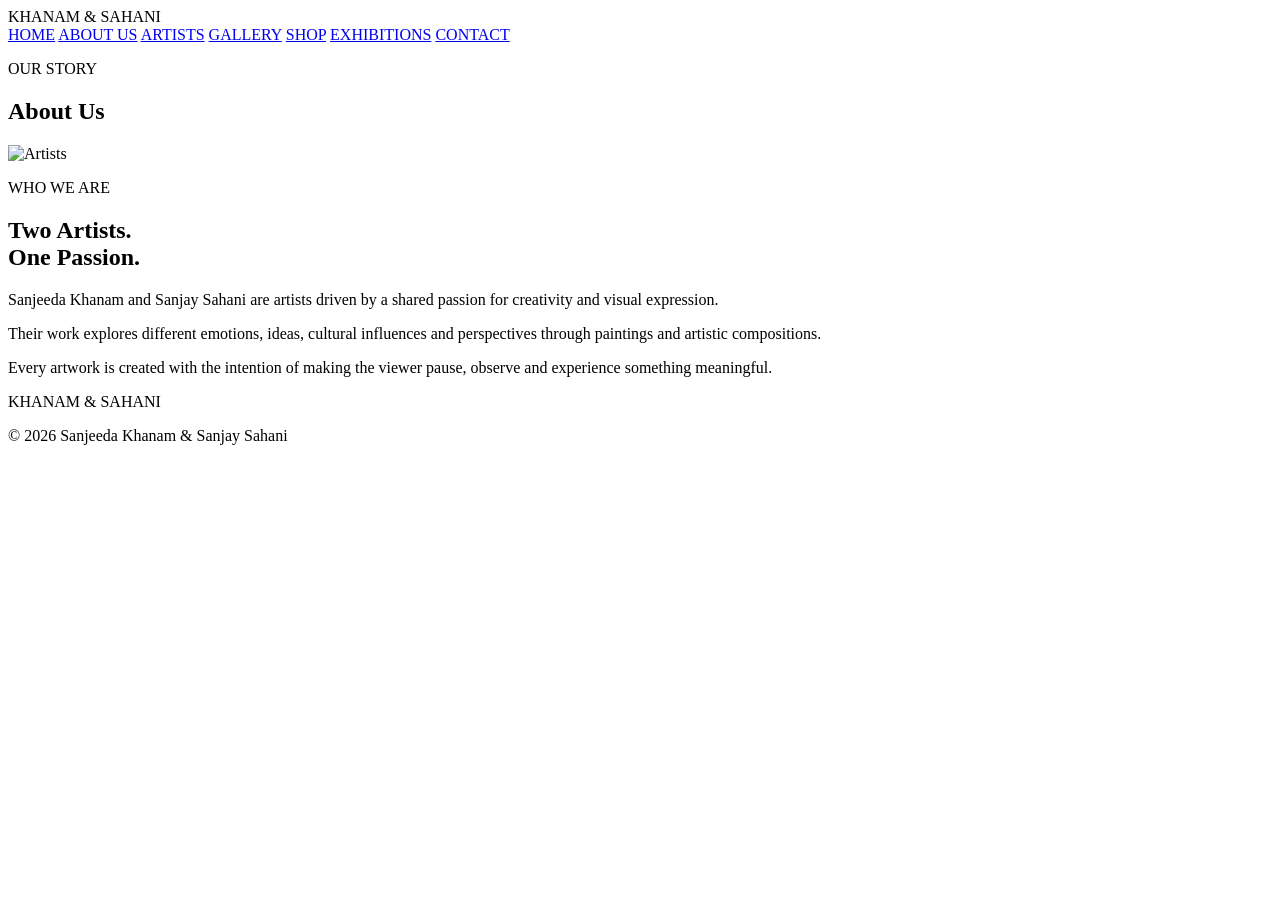
==== about.html @ 528b2eb6 "about.html" ====
<!DOCTYPE html>
<html lang="en">
<head>
  <meta charset="UTF-8">
  <meta name="viewport" content="width=device-width, initial-scale=1.0">
  <title>About Us | Khanam & Sahani</title>
  <link rel="stylesheet" href="style.css">
</head>

<body>

<header>
  <nav class="navbar">
    <div class="logo">KHANAM <span>&</span> SAHANI</div>

    <div class="nav-links">
      <a href="index.html">HOME</a>
      <a href="about.html" class="active">ABOUT US</a>
      <a href="artists.html">ARTISTS</a>
      <a href="gallery.html">GALLERY</a>
      <a href="shop.html">SHOP</a>
      <a href="exhibitions.html">EXHIBITIONS</a>
      <a href="contact.html">CONTACT</a>
    </div>
  </nav>
</header>

<section class="page-hero">
  <p>OUR STORY</p>
  <h1>About Us</h1>
</section>

<section class="about-section">

  <div class="about-image">
    <img src="images/about.jpg" alt="Artists">
  </div>

  <div class="about-text">
    <p class="small-title">WHO WE ARE</p>

    <h2>Two Artists.<br>One Passion.</h2>

    <p>
      Sanjeeda Khanam and Sanjay Sahani are artists driven by a shared
      passion for creativity and visual expression.
    </p>

    <p>
      Their work explores different emotions, ideas, cultural influences
      and perspectives through paintings and artistic compositions.
    </p>

    <p>
      Every artwork is created with the intention of making the viewer
      pause, observe and experience something meaningful.
    </p>
  </div>

</section>

<footer>
  <div class="footer-logo">KHANAM & SAHANI</div>
  <p>© 2026 Sanjeeda Khanam & Sanjay Sahani</p>
</footer>

<script src="script.js"></script>
</body>
</html>
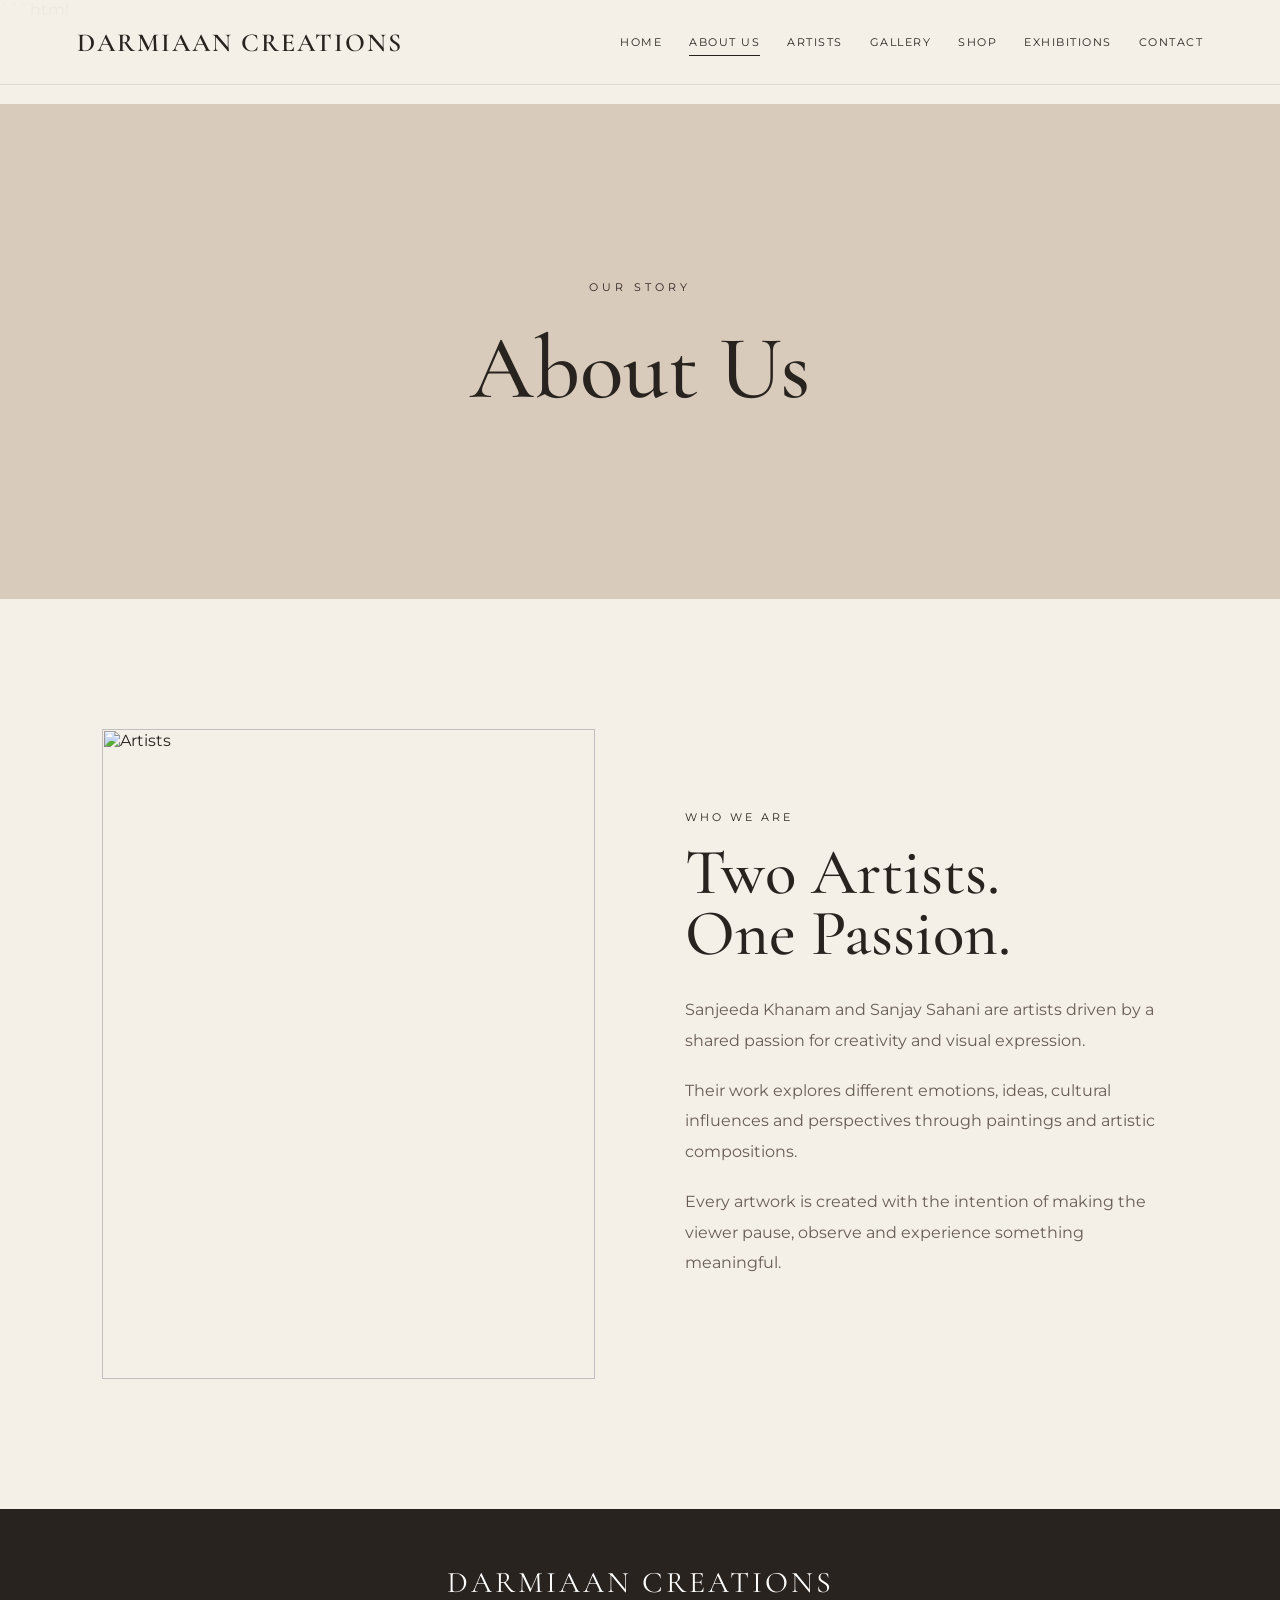
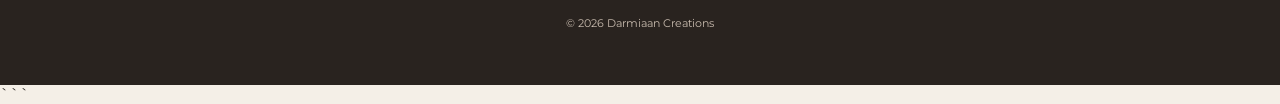
==== commit 387432a3: "about.html" ====
--- a/about.html
+++ b/about.html
@@ -1,9 +1,10 @@
+```html
 <!DOCTYPE html>
 <html lang="en">
 <head>
   <meta charset="UTF-8">
   <meta name="viewport" content="width=device-width, initial-scale=1.0">
-  <title>About Us | Khanam & Sahani</title>
+  <title>About Us | Darmiaan Creations</title>
   <link rel="stylesheet" href="style.css">
 </head>
 
@@ -11,7 +12,7 @@
 
 <header>
   <nav class="navbar">
-    <div class="logo">KHANAM <span>&</span> SAHANI</div>
+    <div class="logo">DARMIAAN CREATIONS</div>
 
     <div class="nav-links">
       <a href="index.html">HOME</a>
@@ -60,10 +61,11 @@
 </section>
 
 <footer>
-  <div class="footer-logo">KHANAM & SAHANI</div>
-  <p>© 2026 Sanjeeda Khanam & Sanjay Sahani</p>
+  <div class="footer-logo">DARMIAAN CREATIONS</div>
+  <p>© 2026 Darmiaan Creations</p>
 </footer>
 
 <script src="script.js"></script>
 </body>
 </html>
+```
--- a/style.css
+++ b/style.css
@@ -0,0 +1,689 @@
+@import url('https://fonts.googleapis.com/css2?family=Cormorant+Garamond:wght@400;500;600;700&family=Montserrat:wght@300;400;500;600&display=swap');
+
+* {
+  margin: 0;
+  padding: 0;
+  box-sizing: border-box;
+}
+
+html {
+  scroll-behavior: smooth;
+}
+
+body {
+  background: #f4efe7;
+  color: #29231f;
+  font-family: 'Montserrat', sans-serif;
+  overflow-x: hidden;
+}
+
+img {
+  width: 100%;
+  display: block;
+  object-fit: cover;
+}
+
+.navbar {
+  height: 85px;
+  background: rgba(244, 239, 231, 0.97);
+  display: flex;
+  align-items: center;
+  justify-content: space-between;
+  padding: 0 6%;
+  position: fixed;
+  top: 0;
+  left: 0;
+  width: 100%;
+  z-index: 1000;
+  border-bottom: 1px solid rgba(50, 40, 30, 0.1);
+}
+
+.logo {
+  font-family: 'Cormorant Garamond', serif;
+  font-size: 26px;
+  font-weight: 600;
+  letter-spacing: 2px;
+}
+
+.logo span {
+  font-style: italic;
+  margin: 0 5px;
+}
+
+.nav-links {
+  display: flex;
+  gap: 27px;
+}
+
+.nav-links a {
+  text-decoration: none;
+  color: #29231f;
+  font-size: 11px;
+  letter-spacing: 1.5px;
+  transition: 0.3s;
+  position: relative;
+}
+
+.nav-links a::after {
+  content: '';
+  position: absolute;
+  width: 0;
+  height: 1px;
+  background: #29231f;
+  left: 0;
+  bottom: -7px;
+  transition: 0.3s;
+}
+
+.nav-links a:hover::after,
+.nav-links a.active::after {
+  width: 100%;
+}
+
+.hero {
+  min-height: 100vh;
+  background:
+    linear-gradient(rgba(20,15,10,.35), rgba(20,15,10,.55)),
+    url("images/hero.jpg") center/cover;
+  display: flex;
+  align-items: center;
+  padding: 120px 8%;
+  color: white;
+}
+
+.hero-content {
+  max-width: 700px;
+  animation: fadeUp 1.2s ease;
+}
+
+.small-title {
+  font-size: 11px;
+  letter-spacing: 3px;
+  margin-bottom: 18px;
+  text-transform: uppercase;
+}
+
+.hero h1 {
+  font-family: 'Cormorant Garamond', serif;
+  font-size: clamp(60px, 8vw, 110px);
+  line-height: .9;
+  font-weight: 500;
+  margin-bottom: 30px;
+}
+
+.hero p:not(.small-title) {
+  max-width: 450px;
+  line-height: 1.8;
+  margin-bottom: 35px;
+}
+
+.main-button,
+.dark-button,
+.buy-button {
+  display: inline-block;
+  border: none;
+  cursor: pointer;
+  text-decoration: none;
+  font-family: 'Montserrat', sans-serif;
+  letter-spacing: 1.5px;
+  font-size: 11px;
+  transition: .3s;
+}
+
+.main-button {
+  padding: 17px 30px;
+  background: white;
+  color: #29231f;
+}
+
+.main-button:hover {
+  transform: translateY(-4px);
+  background: #29231f;
+  color: white;
+}
+
+.intro {
+  text-align: center;
+  max-width: 800px;
+  margin: auto;
+  padding: 130px 25px;
+}
+
+.intro h2,
+.about-text h2,
+.artist-info h2,
+.contact-info h2 {
+  font-family: 'Cormorant Garamond', serif;
+  font-size: 65px;
+  line-height: .95;
+  font-weight: 500;
+  margin-bottom: 30px;
+}
+
+.intro > p:not(.small-title) {
+  line-height: 1.9;
+  color: #675d55;
+  margin-bottom: 25px;
+}
+
+.text-link {
+  color: #29231f;
+  text-decoration: none;
+  font-size: 11px;
+  letter-spacing: 2px;
+  border-bottom: 1px solid #29231f;
+  padding-bottom: 5px;
+}
+
+.home-artists {
+  padding: 0 8% 130px;
+}
+
+.artist-preview {
+  display: grid;
+  grid-template-columns: 1fr 1fr;
+  align-items: center;
+  gap: 80px;
+  margin-bottom: 130px;
+}
+
+.artist-preview.reverse .artist-image {
+  order: 2;
+}
+
+.artist-image {
+  height: 600px;
+  overflow: hidden;
+}
+
+.artist-image img {
+  height: 100%;
+  transition: .8s;
+}
+
+.artist-image:hover img {
+  transform: scale(1.05);
+}
+
+.artist-preview h2 {
+  font-family: 'Cormorant Garamond', serif;
+  font-size: 60px;
+  font-weight: 500;
+  margin-bottom: 20px;
+}
+
+.artist-preview p:not(.small-title) {
+  color: #675d55;
+  line-height: 1.9;
+  margin-bottom: 30px;
+}
+
+.page-hero {
+  height: 55vh;
+  margin-top: 85px;
+  background: #d8cbbb;
+  display: flex;
+  flex-direction: column;
+  align-items: center;
+  justify-content: center;
+  text-align: center;
+}
+
+.page-hero p {
+  font-size: 11px;
+  letter-spacing: 4px;
+  margin-bottom: 20px;
+}
+
+.page-hero h1 {
+  font-family: 'Cormorant Garamond', serif;
+  font-size: 90px;
+  font-weight: 500;
+}
+
+.about-section {
+  padding: 130px 8%;
+  display: grid;
+  grid-template-columns: 1fr 1fr;
+  gap: 90px;
+  align-items: center;
+}
+
+.about-image {
+  height: 650px;
+  overflow: hidden;
+}
+
+.about-image img {
+  height: 100%;
+}
+
+.about-text p:not(.small-title) {
+  color: #675d55;
+  line-height: 1.9;
+  margin-bottom: 20px;
+}
+
+.artist-detail {
+  padding: 130px 8%;
+  display: grid;
+  grid-template-columns: 1fr 1fr;
+  gap: 90px;
+  align-items: center;
+}
+
+.artist-large-image {
+  height: 650px;
+  overflow: hidden;
+}
+
+.artist-large-image img {
+  height: 100%;
+  transition: .7s;
+}
+
+.artist-large-image:hover img {
+  transform: scale(1.04);
+}
+
+.artist-info p:not(.small-title) {
+  color: #675d55;
+  line-height: 1.9;
+  margin-bottom: 20px;
+}
+
+.artist-detail.second {
+  background: #e5ddd2;
+}
+
+.gallery-section {
+  padding: 120px 6%;
+}
+
+.gallery-grid {
+  display: grid;
+  grid-template-columns: repeat(3, 1fr);
+  gap: 25px;
+}
+
+.gallery-item {
+  overflow: hidden;
+  position: relative;
+}
+
+.gallery-item img {
+  height: 450px;
+  transition: .7s;
+}
+
+.gallery-item:hover img {
+  transform: scale(1.06);
+}
+
+.gallery-caption {
+  background: rgba(35, 29, 24, .85);
+  color: white;
+  position: absolute;
+  bottom: 0;
+  width: 100%;
+  padding: 18px;
+  font-family: 'Cormorant Garamond', serif;
+  font-size: 22px;
+}
+
+.shop-section {
+  padding: 120px 8%;
+}
+
+.shop-grid {
+  display: grid;
+  grid-template-columns: repeat(2, 1fr);
+  gap: 60px 30px;
+}
+
+.shop-card {
+  background: #e8dfd3;
+  transition: .4s;
+}
+
+.shop-card:hover {
+  transform: translateY(-8px);
+}
+
+.shop-card img {
+  height: 550px;
+}
+
+.shop-content {
+  padding: 30px;
+}
+
+.shop-content h2 {
+  font-family: 'Cormorant Garamond', serif;
+  font-size: 40px;
+  font-weight: 500;
+  margin-bottom: 8px;
+}
+
+.shop-content p:not(.small-title) {
+  color: #675d55;
+  margin-bottom: 25px;
+}
+
+.buy-button {
+  padding: 14px 24px;
+  background: #29231f;
+  color: white;
+}
+
+.buy-button:hover {
+  background: #6d5c4c;
+  transform: translateY(-3px);
+}
+
+.exhibition-section {
+  padding: 120px 8%;
+}
+
+.exhibition {
+  display: grid;
+  grid-template-columns: 180px 1fr;
+  gap: 50px;
+  padding: 50px 0;
+  border-bottom: 1px solid #c8bbae;
+}
+
+.exhibition-date {
+  font-family: 'Cormorant Garamond', serif;
+  font-size: 50px;
+}
+
+.exhibition h2 {
+  font-family: 'Cormorant Garamond', serif;
+  font-size: 48px;
+  font-weight: 500;
+  margin-bottom: 15px;
+}
+
+.exhibition p:not(.small-title) {
+  color: #675d55;
+  line-height: 1.8;
+}
+
+.location {
+  margin-top: 20px;
+  font-size: 12px;
+  letter-spacing: 1px;
+}
+
+.contact-section {
+  padding: 130px 8%;
+  display: grid;
+  grid-template-columns: 1fr 1fr;
+  gap: 100px;
+}
+
+.contact-info > p:not(.small-title) {
+  color: #675d55;
+  line-height: 1.9;
+  max-width: 500px;
+}
+
+.contact-details {
+  margin-top: 45px;
+}
+
+.contact-details p {
+  margin-bottom: 25px;
+  line-height: 1.7;
+}
+
+.contact-form {
+  display: flex;
+  flex-direction: column;
+  gap: 18px;
+}
+
+.contact-form input,
+.contact-form textarea,
+.modal-box input,
+.modal-box textarea {
+  border: none;
+  border-bottom: 1px solid #aaa;
+  background: transparent;
+  padding: 15px 5px;
+  outline: none;
+  font-family: inherit;
+  font-size: 14px;
+}
+
+.contact-form textarea {
+  height: 150px;
+  resize: none;
+}
+
+.dark-button {
+  background: #29231f;
+  color: white;
+  padding: 17px 30px;
+  align-self: flex-start;
+}
+
+.dark-button:hover {
+  background: #6d5c4c;
+  transform: translateY(-3px);
+}
+
+footer {
+  background: #29231f;
+  color: white;
+  padding: 55px 8%;
+  text-align: center;
+}
+
+.footer-logo {
+  font-family: 'Cormorant Garamond', serif;
+  font-size: 30px;
+  letter-spacing: 3px;
+  margin-bottom: 15px;
+}
+
+footer p {
+  font-size: 11px;
+  color: #c8bbae;
+}
+
+/* MODAL */
+
+.modal {
+  position: fixed;
+  inset: 0;
+  background: rgba(0,0,0,.65);
+  display: none;
+  justify-content: center;
+  align-items: center;
+  z-index: 2000;
+  padding: 20px;
+}
+
+.modal-box {
+  background: #f4efe7;
+  width: 500px;
+  max-width: 100%;
+  padding: 45px;
+  position: relative;
+  animation: popup .4s ease;
+}
+
+.modal-box h2 {
+  font-family: 'Cormorant Garamond', serif;
+  font-size: 50px;
+  font-weight: 500;
+  margin-bottom: 10px;
+}
+
+.modal-box > p:not(.small-title) {
+  color: #675d55;
+  margin-bottom: 25px;
+}
+
+.modal-box input,
+.modal-box textarea {
+  width: 100%;
+  margin-bottom: 15px;
+}
+
+.modal-box textarea {
+  height: 100px;
+  resize: none;
+}
+
+.close-button {
+  position: absolute;
+  right: 20px;
+  top: 15px;
+  background: none;
+  border: none;
+  font-size: 30px;
+  cursor: pointer;
+}
+
+/* ANIMATIONS */
+
+@keyframes fadeUp {
+  from {
+    opacity: 0;
+    transform: translateY(30px);
+  }
+
+  to {
+    opacity: 1;
+    transform: translateY(0);
+  }
+}
+
+@keyframes popup {
+  from {
+    opacity: 0;
+    transform: scale(.9);
+  }
+
+  to {
+    opacity: 1;
+    transform: scale(1);
+  }
+}
+
+/* MOBILE */
+
+@media (max-width: 850px) {
+
+  .navbar {
+    height: auto;
+    padding: 18px 5%;
+    flex-direction: column;
+    gap: 18px;
+  }
+
+  .nav-links {
+    flex-wrap: wrap;
+    justify-content: center;
+    gap: 15px;
+  }
+
+  .hero {
+    padding-top: 180px;
+  }
+
+  .hero h1 {
+    font-size: 65px;
+  }
+
+  .page-hero {
+    margin-top: 125px;
+    height: 40vh;
+  }
+
+  .page-hero h1 {
+    font-size: 65px;
+  }
+
+  .artist-preview,
+  .about-section,
+  .artist-detail,
+  .contact-section {
+    grid-template-columns: 1fr;
+    gap: 50px;
+  }
+
+  .artist-preview.reverse .artist-image {
+    order: 0;
+  }
+
+  .artist-image,
+  .about-image,
+  .artist-large-image {
+    height: 500px;
+  }
+
+  .gallery-grid {
+    grid-template-columns: 1fr 1fr;
+  }
+
+  .shop-grid {
+    grid-template-columns: 1fr;
+  }
+
+  .intro h2,
+  .about-text h2,
+  .artist-info h2,
+  .contact-info h2 {
+    font-size: 55px;
+  }
+}
+
+@media (max-width: 550px) {
+
+  .logo {
+    font-size: 21px;
+  }
+
+  .nav-links a {
+    font-size: 9px;
+  }
+
+  .hero h1 {
+    font-size: 50px;
+  }
+
+  .page-hero h1 {
+    font-size: 50px;
+  }
+
+  .gallery-grid {
+    grid-template-columns: 1fr;
+  }
+
+  .gallery-item img {
+    height: 450px;
+  }
+
+  .artist-image,
+  .about-image,
+  .artist-large-image {
+    height: 400px;
+  }
+
+  .exhibition {
+    grid-template-columns: 1fr;
+    gap: 20px;
+  }
+
+  .exhibition h2 {
+    font-size: 38px;
+  }
+
+  .modal-box {
+    padding: 30px 25px;
+  }
+}
